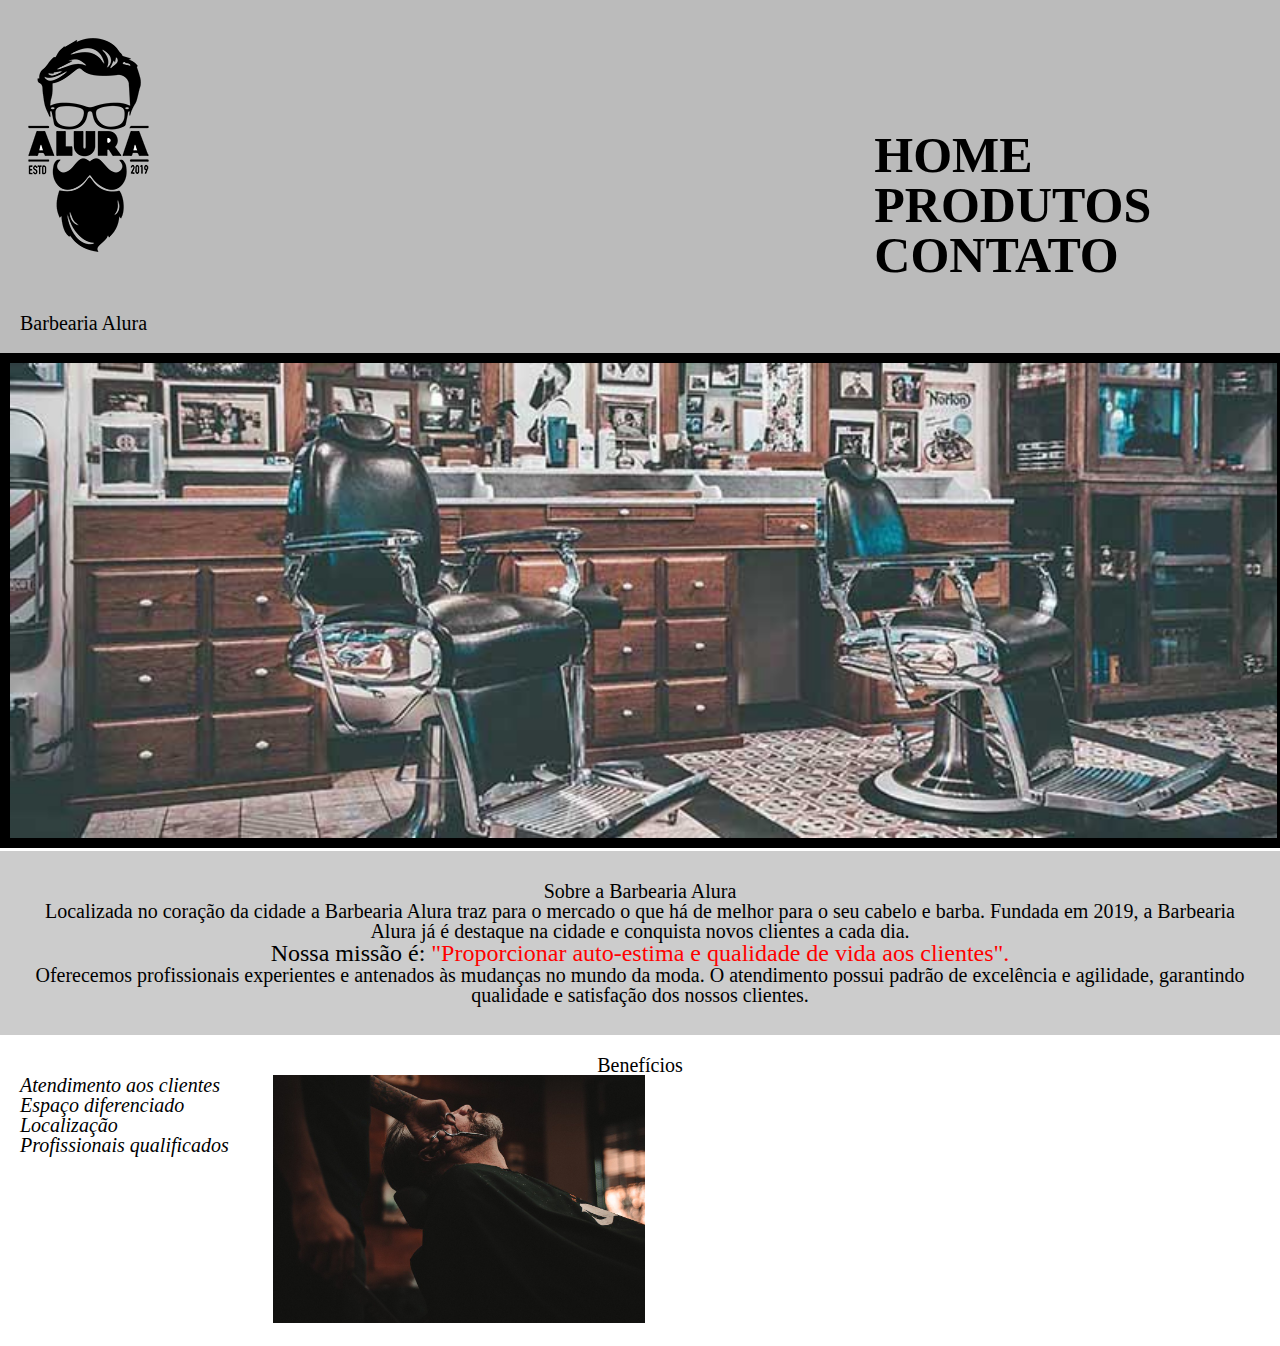
==== index.html @ 8e41bc98 "Inserir nav bar na página home" ====
<!DOCTYPE html>

<html lang="pt-br">

    <head>
       
        <meta charset="UTF-8">
        <title>Barbearia Alura</title>
        <link rel="stylesheet" href="reset.css">
        <link rel="stylesheet" href="style.css">            
        <link rel="stylesheet" href="style-home.css">

    </head>
    
        <body>
            
            <header>
                <div class="caixa">
                    <h1>
                        <img src="logo.png">
                    </h1>
    
                    <nav>
                        <ul class="nav-style">
                            <li><a href="index.html">Home</a></li>
                            <li><a href="produtos.html">Produtos</a></li>
                            <li><a href="contato.html">Contato</a></li>
                        </ul>
                    </nav>
                </div>
        </header>
    </head>
    
    <body>
        <header>
            <h1 class="tituloPrincipal">Barbearia Alura</h1>
        </header>

        <img id="banner" src="banner.jpg">

        <div class="principal">

            <h2 class="tituloCentralizado">Sobre a Barbearia Alura</h2> 

            <p>Localizada no coração da cidade a <strong>Barbearia Alura</strong> traz para o mercado o que há de melhor para o seu cabelo e barba. Fundada em 2019, a Barbearia Alura já é destaque na cidade e conquista novos clientes a cada dia.</p>
        
            <p id="missao"><em>Nossa missão é: <strong>"Proporcionar auto-estima e qualidade de vida aos clientes".</strong></em></p>
        
            <p>Oferecemos profissionais experientes e antenados às mudanças no mundo da moda. O atendimento possui padrão de excelência e agilidade, garantindo qualidade e satisfação dos nossos clientes.</p>
        </div>

        <div class="beneficios">
            
            <h3 class="tituloCentralizado">Benefícios</h3>

            <ul>
                <li class="itensBeneficios">Atendimento aos clientes</li>
                <li class="itensBeneficios">Espaço diferenciado</li>
                <li class="itensBeneficios">Localização </li>
                <li class="itensBeneficios">Profissionais qualificados</li>
            </ul>
        <img src="beneficios.jpg" class="imagemBeneficios">
        </div>
    </body>
    
</html>
---- style.css ----
header {
    background: #BBBBBB;
    padding: 20px 0;
}

.caixa {
    position: relative;
    width: 1600px;
    margin: 0 auto;
}

nav {
    position: absolute;
    top: 110px;
    right: 0px;
}

nav li {
    display: inline;
    margin: 0 0 0 18px;
}

nav a {
    text-transform: uppercase;
    color: black;
    font-weight: bold;
    font-size: 50px;
    text-decoration: none;

}

nav a:hover {
    color: #C78C19;
}

.produtos {
    width: 940px;
    margin: 0 auto;
    padding: 50px 0px;
    font-family: fantasy;
}

.produtos h2 {
    font-size: 30px;
    font-weight: bold;
}

.produtos li {
    display: inline-block;
    text-align: center;
    width: 30%;
    vertical-align: top;
    margin: 0 1.5%;
    padding: 30px 20px;
    box-sizing: border-box;
    border: 3px solid black;
    border-top: 10px solid black;
    border-bottom: 10px solid black;
    border-radius: 50px;

}

.produtos li:hover h2 {
    font-size: 38px;
}

.produtos li:hover{
    border-color: #C78C19;
}

.produtos li:active {
    border-color: #1e8d12;
}

.produto-preco {
    font-size: 28px;
    font-weight: bold;
    margin: 10px 0 0;
}

.produto-descricao {
    font-size: 20px;
}

.nav-style {
    font-family: fantasy;
}

footer {
    text-align: center;
    background: url(bg.jpg);
    padding: 40px 0;
}

.copyright {
    color: white;
    font-size: 15px;
    margin: 20px 0;
}

form {
    font-family: fantasy;
    margin: 40px;
}

main {
    width: 940px;
    margin: 0 auto;
}

form label, form p {
    display: block;
    font-size: 20px;
    margin: 0 0 5px;
}

.input-padrao {
    display: block;
    margin: 0 0 20px;
    padding: 10px 25px;
    width: 50%;
    font-family: fantasy;
    font-size: 20px;
}

.opcaoparacontato {
    display: inline-block;
    width: 50%;
    font-family: fantasy;
    font-size: 20px;
    margin: 20px 0
}

.checkbox {
    margin: 20px 0;
}

.radio {
    margin: 20px 0;
    font-size: 25px;
}

.select {
    font-family: fantasy;
}
---- style-home.css ----
Body{
    font-size: 20px;
}

#banner {
    height: 60%;
    width: 99%;
    border: 10px solid black;
}

.imagemBeneficios {
    width: 30%
    
}

.tituloPrincipal {
    padding-left: 20px;
}

.principal {
    background: #CCCCCC;
    padding: 30px
}

.tituloCentralizado {
    text-align: center;
}

p {
    text-align: center;
}

#missao {
    font-size: 24px
}

em strong{
    color: red;
}

.itensBeneficios {
    font-style: italic;
}

.beneficios {
    background: white;
    padding: 20px;
}

ul {
    display: inline-block;
    vertical-align: top;
    width: 20%;
    margin-right: 15;
}
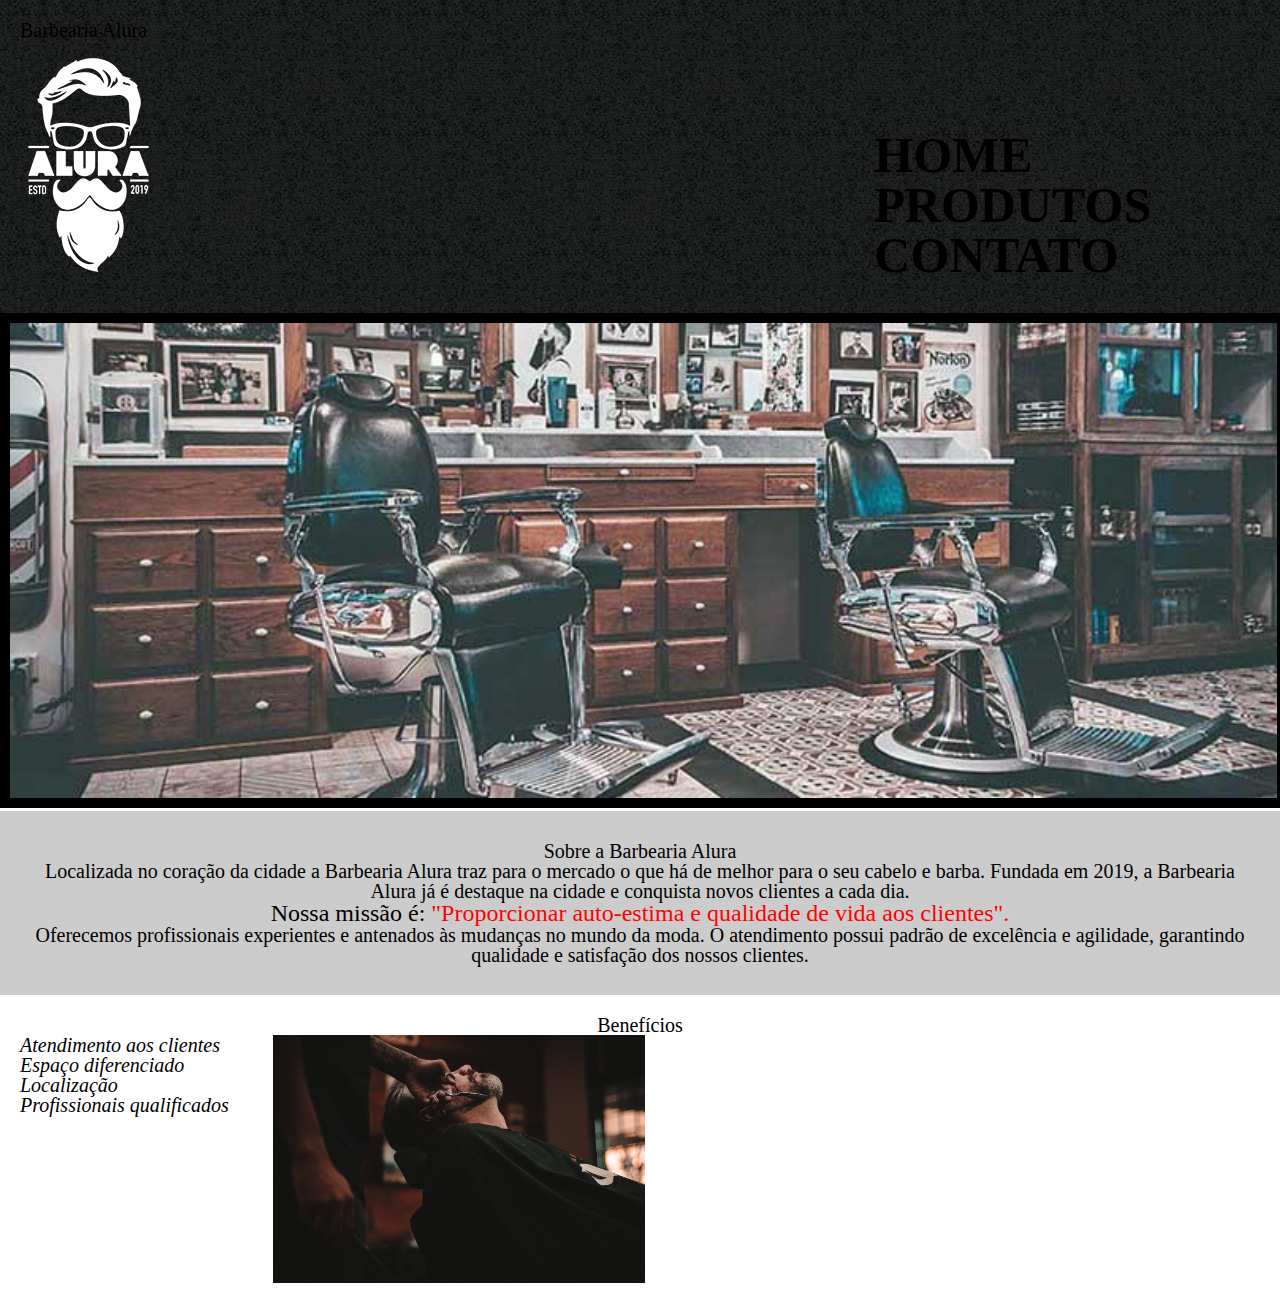
==== commit b424db98: "Mudança na legibilidade do código" ====
--- a/index.html
+++ b/index.html
@@ -10,16 +10,17 @@
         <link rel="stylesheet" href="style.css">            
         <link rel="stylesheet" href="style-home.css">
 
-    </head>
-    
-        <body>
-            
+        </head>
+        
             <header>
                 <div class="caixa">
+
+                    <h1 class="tituloPrincipal">Barbearia Alura</h1>
+
                     <h1>
-                        <img src="logo.png">
+                        <img src="logo-branco.png">
                     </h1>
-    
+
                     <nav>
                         <ul class="nav-style">
                             <li><a href="index.html">Home</a></li>
@@ -28,13 +29,10 @@
                         </ul>
                     </nav>
                 </div>
-        </header>
-    </head>
+            </header>
+        </head>
     
     <body>
-        <header>
-            <h1 class="tituloPrincipal">Barbearia Alura</h1>
-        </header>
 
         <img id="banner" src="banner.jpg">
 
--- a/style.css
+++ b/style.css
@@ -1,5 +1,5 @@
 header {
-    background: #BBBBBB;
+    background: url(bg.jpg);
     padding: 20px 0;
 }
 
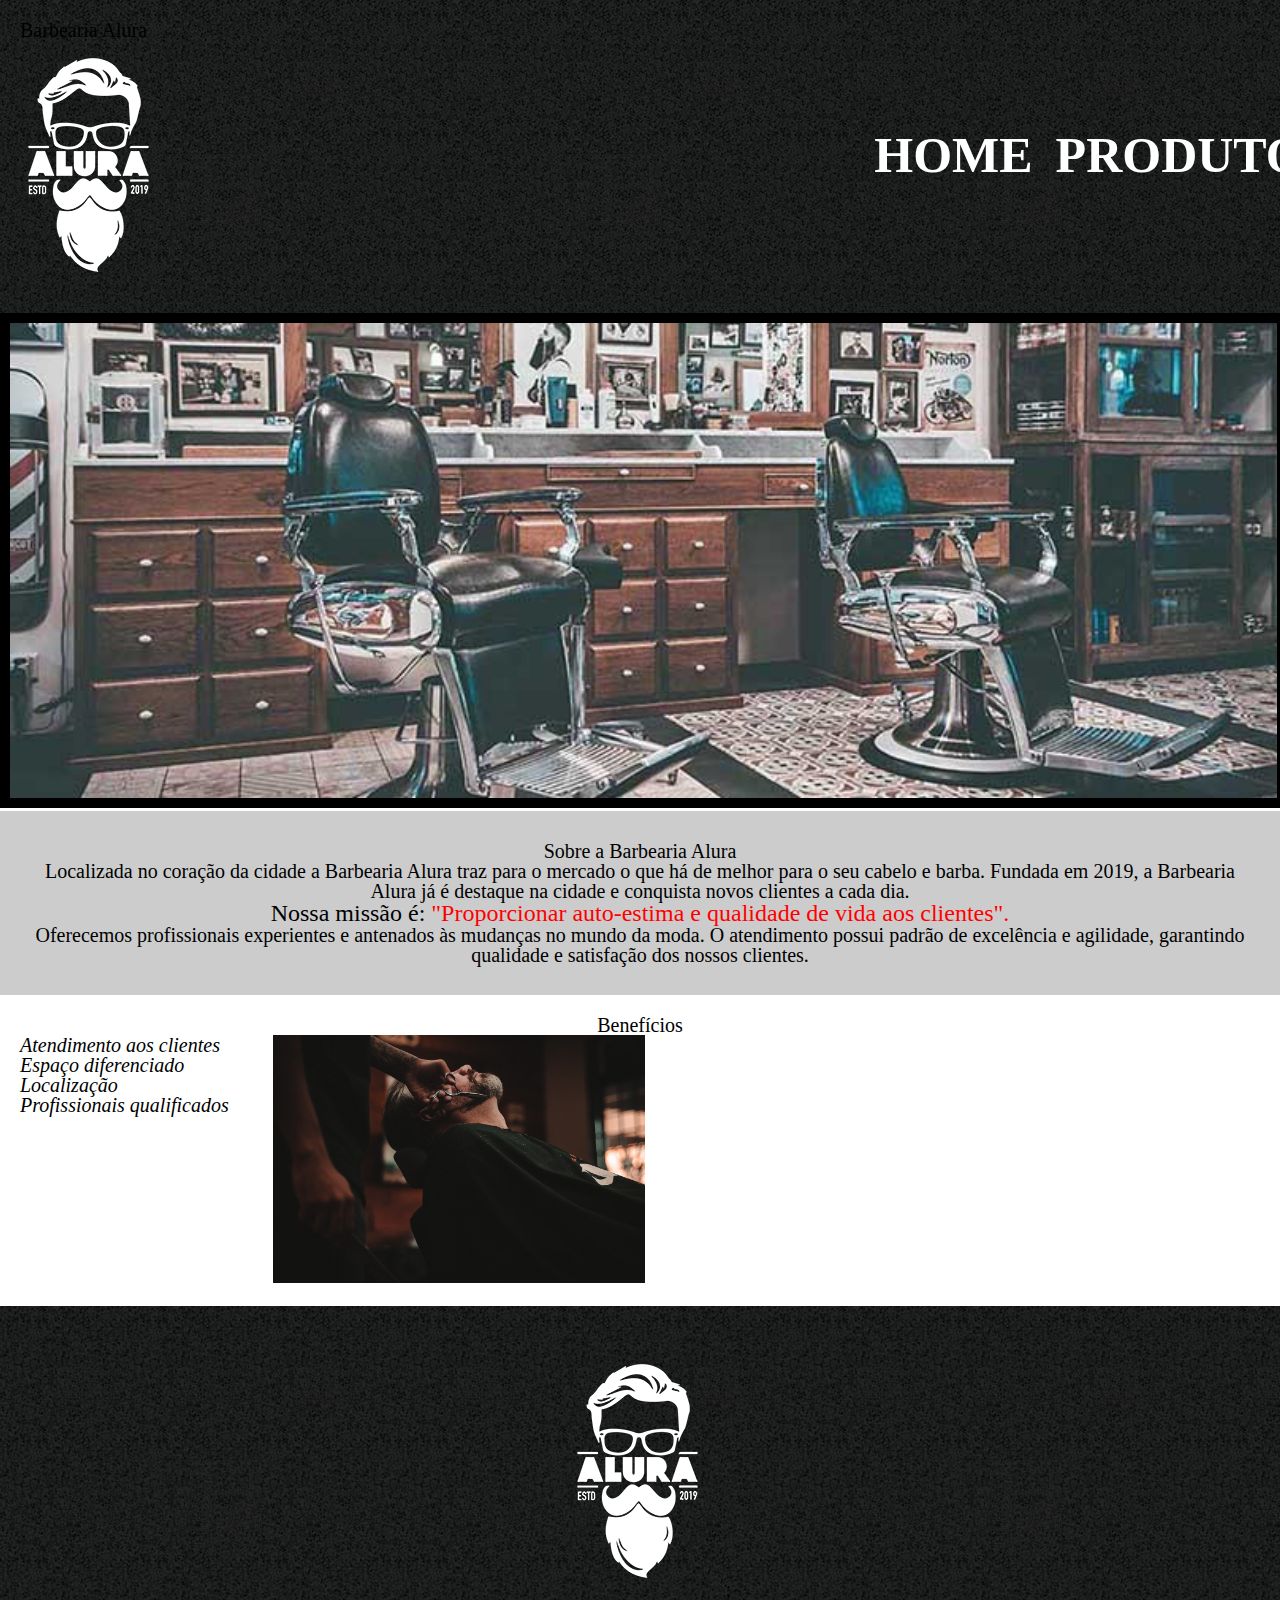
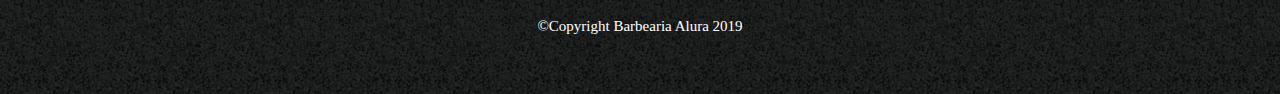
==== commit 2a4755ee: "Atualizações nav bar" ====
--- a/index.html
+++ b/index.html
@@ -6,31 +6,34 @@
        
         <meta charset="UTF-8">
         <title>Barbearia Alura</title>
-        <link rel="stylesheet" href="reset.css">
-        <link rel="stylesheet" href="style.css">            
+        <link rel="stylesheet" href="reset.css">       
         <link rel="stylesheet" href="style-home.css">
+        <link rel="stylesheet" href="navbar.css">
+        <link rel="stylesheet" href="footer.css">
 
-        </head>
+    </head>
         
-            <header>
-                <div class="caixa">
+        <header>
+             <div class="caixa">
 
-                    <h1 class="tituloPrincipal">Barbearia Alura</h1>
+                <h1 class="tituloPrincipal">Barbearia Alura</h1>
 
-                    <h1>
-                        <img src="logo-branco.png">
-                    </h1>
+                <h1>
+                    <img src="logo-branco.png">
+                </h1>
 
-                    <nav>
-                        <ul class="nav-style">
-                            <li><a href="index.html">Home</a></li>
-                            <li><a href="produtos.html">Produtos</a></li>
-                            <li><a href="contato.html">Contato</a></li>
-                        </ul>
-                    </nav>
-                </div>
-            </header>
-        </head>
+                <nav>
+                    <ul class="nav-style">
+                        <li><a href="index.html">Home</a></li>
+                        <li><a href="produtos.html">Produtos</a></li>
+                        <li><a href="contato.html">Contato</a></li>
+                    </ul>
+                </nav>
+            </div>
+        </header>
+
+    </headl>
+
     
     <body>
 
@@ -60,5 +63,12 @@
         <img src="beneficios.jpg" class="imagemBeneficios">
         </div>
     </body>
+
+    <footer>
+
+        <img src="logo-branco.png">;
+        <p class="copyright">&copy;Copyright Barbearia Alura 2019</p>
+    
+    </footer>
     
 </html>
--- a/style-home.css
+++ b/style-home.css
@@ -1,4 +1,4 @@
- Body{
+Body{
     font-size: 20px;
 }
 
--- a/navbar.css
+++ b/navbar.css
@@ -0,0 +1,39 @@
+header {
+    background: url(bg.jpg);
+    padding: 20px 0;
+}
+
+.caixa {
+    position: relative;
+    width: 1600px;
+    margin: 0 auto;
+}
+
+nav {
+    position: absolute;
+    top: 110px;
+    right: 0px;
+}
+
+nav li {
+    display: inline;
+    margin: 0 0 0 18px;
+}
+
+nav a {
+    text-transform: uppercase;
+    color: white;
+    font-weight: bold;
+    font-size: 50px;
+    text-decoration: none;
+
+}
+
+nav a:hover {
+    color: #865718;
+}
+
+.nav-style {
+    font-family: fantasy;
+    display: inline;
+}--- a/footer.css
+++ b/footer.css
@@ -0,0 +1,11 @@
+footer {
+    text-align: center;
+    background: url(bg.jpg);
+    padding: 40px 0;
+}
+
+.copyright {
+    color: white;
+    font-size: 15px;
+    margin: 20px 0;
+}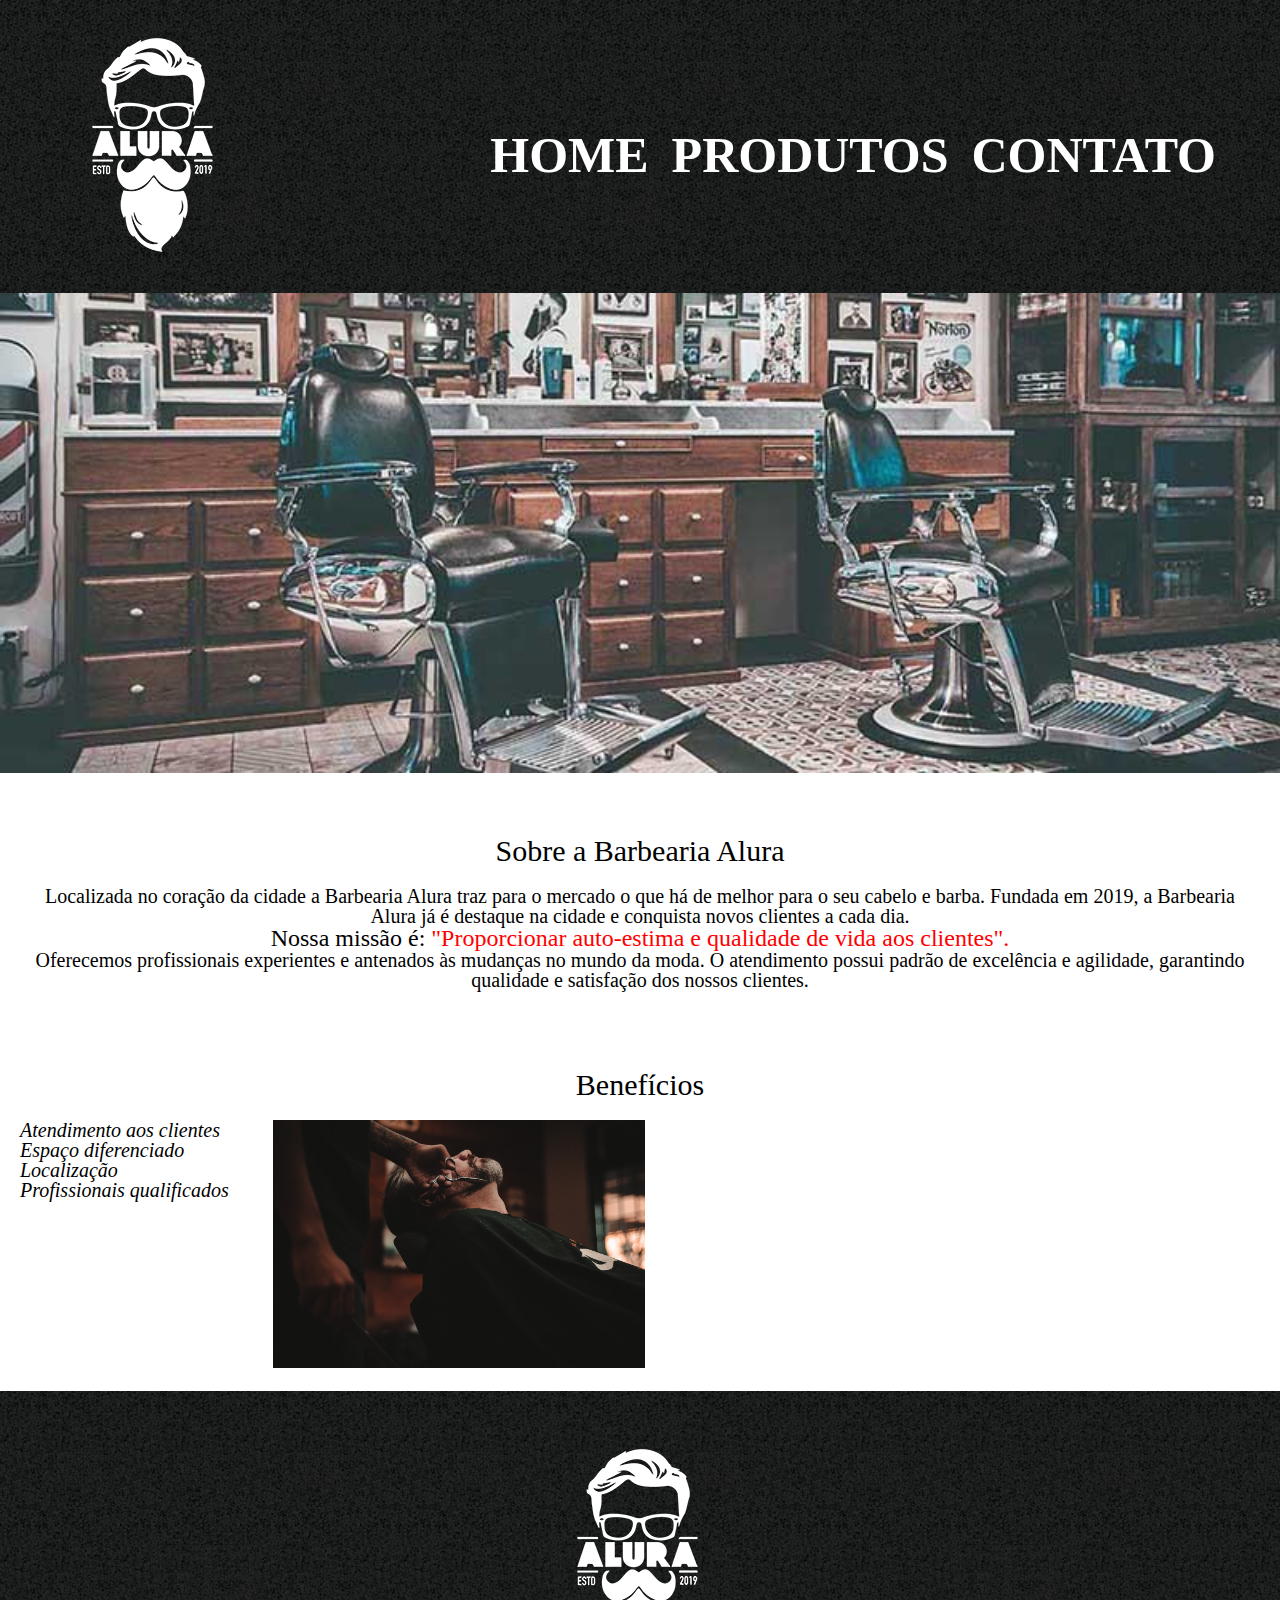
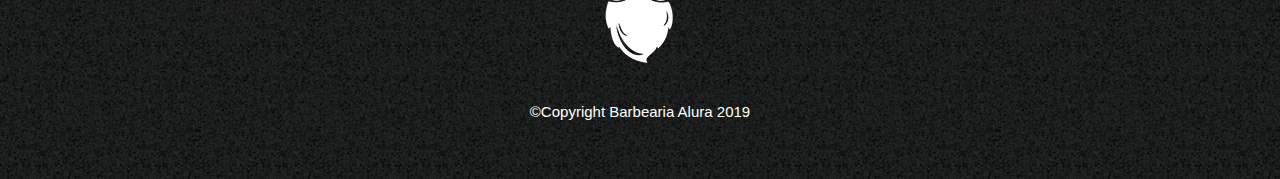
==== commit e41f8b7e: "Alterações no rodapé" ====
--- a/index.html
+++ b/index.html
@@ -16,8 +16,6 @@
         <header>
              <div class="caixa">
 
-                <h1 class="tituloPrincipal">Barbearia Alura</h1>
-
                 <h1>
                     <img src="logo-branco.png">
                 </h1>
@@ -35,13 +33,14 @@
     </headl>
 
     
-    <body>
+    <body class="body-home">
 
         <img id="banner" src="banner.jpg">
 
         <div class="principal">
 
-            <h2 class="tituloCentralizado">Sobre a Barbearia Alura</h2> 
+            <h2 class="tituloCentralizado">Sobre a Barbearia Alura</h2>
+
 
             <p>Localizada no coração da cidade a <strong>Barbearia Alura</strong> traz para o mercado o que há de melhor para o seu cabelo e barba. Fundada em 2019, a Barbearia Alura já é destaque na cidade e conquista novos clientes a cada dia.</p>
         
@@ -60,11 +59,14 @@
                 <li class="itensBeneficios">Localização </li>
                 <li class="itensBeneficios">Profissionais qualificados</li>
             </ul>
+
         <img src="beneficios.jpg" class="imagemBeneficios">
+
         </div>
+
     </body>
 
-    <footer>
+    <footer class="footer-style">
 
         <img src="logo-branco.png">;
         <p class="copyright">&copy;Copyright Barbearia Alura 2019</p>
--- a/style-home.css
+++ b/style-home.css
@@ -4,8 +4,7 @@
 
 #banner {
     height: 60%;
-    width: 99%;
-    border: 10px solid black;
+    width: 100%;
 }
 
 .imagemBeneficios {
@@ -18,12 +17,13 @@
 }
 
 .principal {
-    background: #CCCCCC;
-    padding: 30px
+    padding: 30px;
+    margin: 10px 0;
 }
 
 .tituloCentralizado {
     text-align: center;
+    padding: 20px 0;
 }
 
 p {
@@ -40,9 +40,11 @@
 
 .itensBeneficios {
     font-style: italic;
+
 }
 
 .beneficios {
+    display: inline-block;
     background: white;
     padding: 20px;
 }
@@ -54,6 +56,18 @@
     margin-right: 15;
 }
 
+.body-home {
+    font-family: fantasy;
+}
+
+h2 {
+    font-size: 30px;
+}
+
+h3 {
+    padding: 50px 0;
+    font-size: 30px;
+}
 
 
 
--- a/navbar.css
+++ b/navbar.css
@@ -5,7 +5,7 @@
 
 .caixa {
     position: relative;
-    width: 1600px;
+    width: 90%;
     margin: 0 auto;
 }
 
--- a/footer.css
+++ b/footer.css
@@ -8,4 +8,8 @@
     color: white;
     font-size: 15px;
     margin: 20px 0;
+}
+
+.footer-style {
+    font-family: Arial;
 }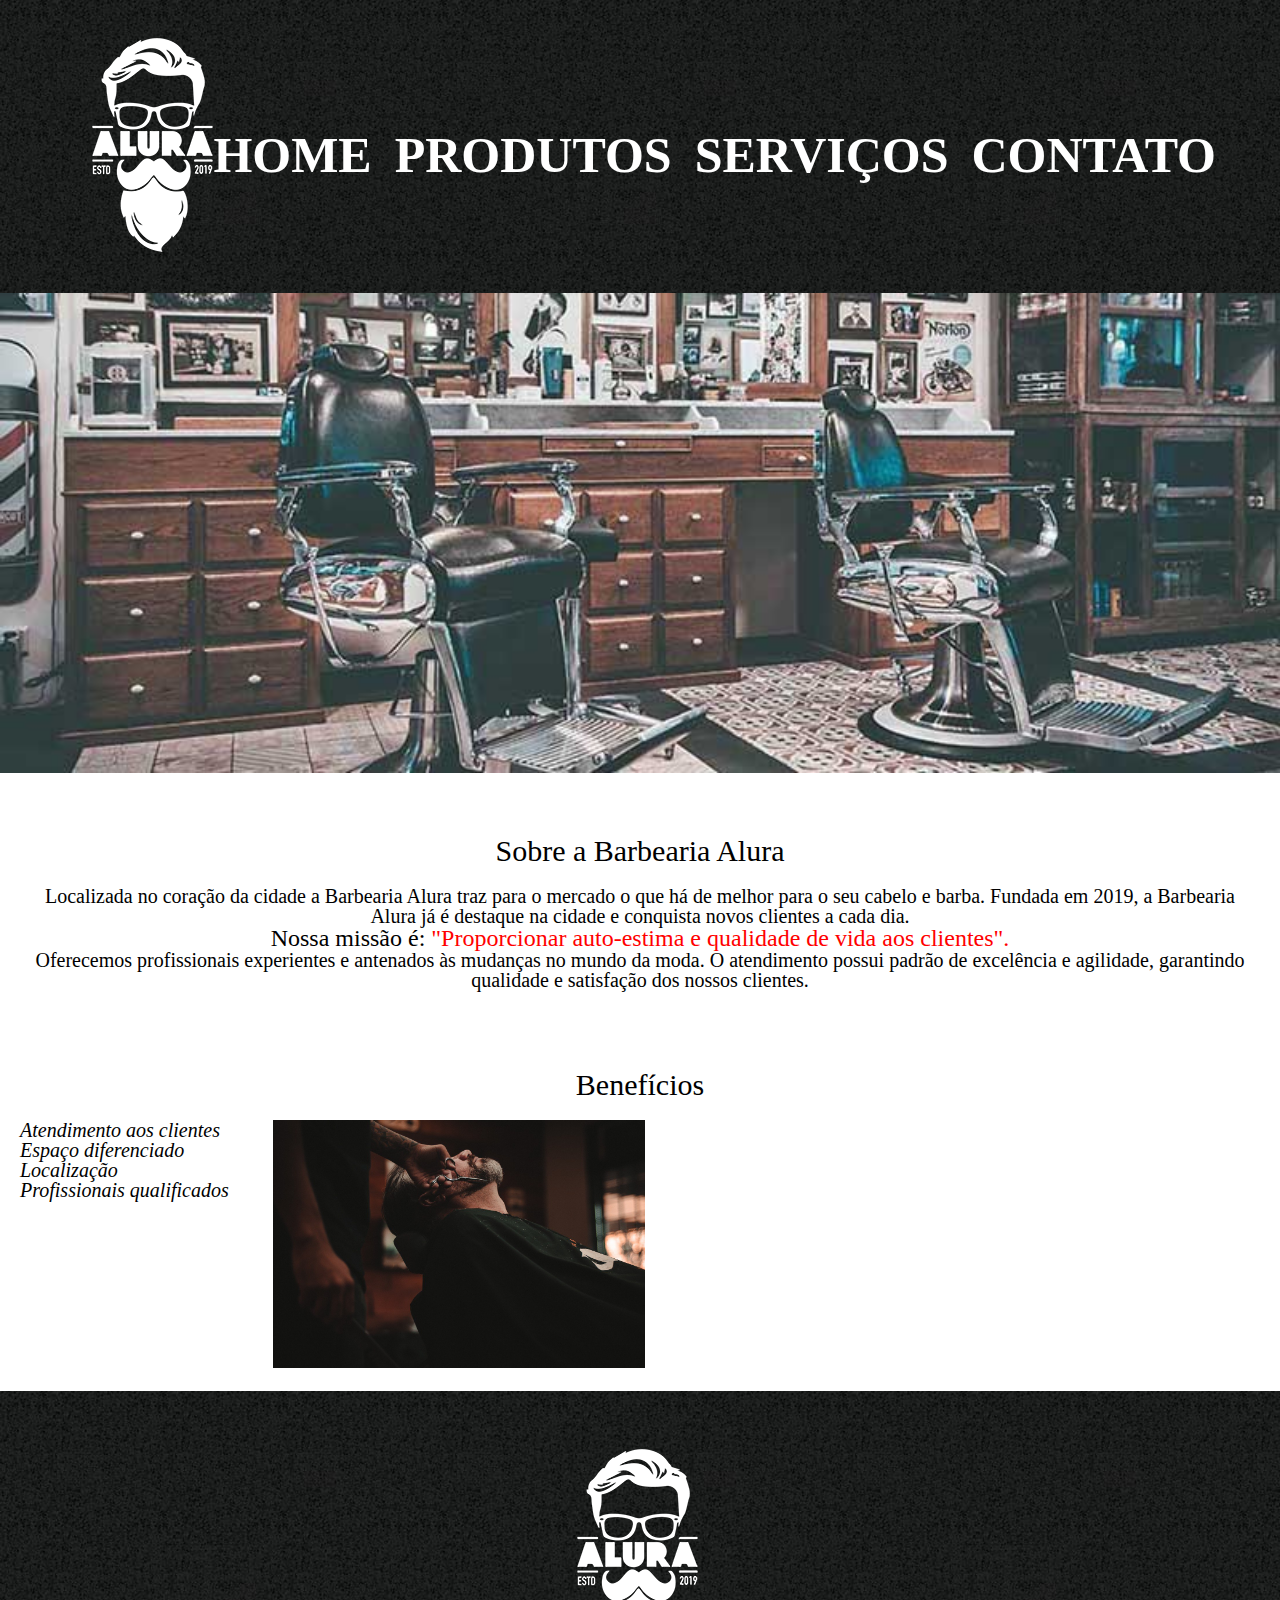
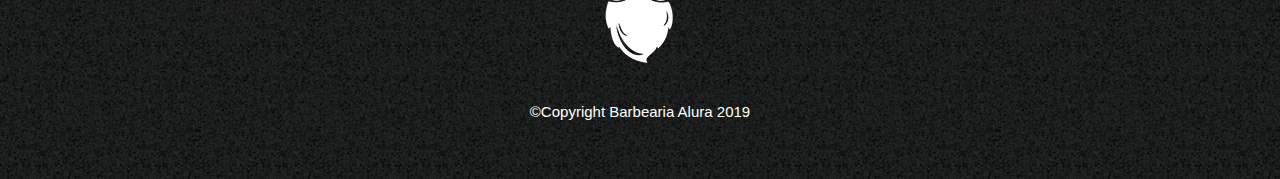
==== commit d3c60d02: "Multiplas mudanças" ====
--- a/index.html
+++ b/index.html
@@ -24,6 +24,7 @@
                     <ul class="nav-style">
                         <li><a href="index.html">Home</a></li>
                         <li><a href="produtos.html">Produtos</a></li>
+                        <li><a href="servicos.html">Serviços</a></li>
                         <li><a href="contato.html">Contato</a></li>
                     </ul>
                 </nav>
@@ -37,7 +38,7 @@
 
         <img id="banner" src="banner.jpg">
 
-        <div class="principal">
+        <section class="principal">
 
             <h2 class="tituloCentralizado">Sobre a Barbearia Alura</h2>
 
@@ -47,9 +48,9 @@
             <p id="missao"><em>Nossa missão é: <strong>"Proporcionar auto-estima e qualidade de vida aos clientes".</strong></em></p>
         
             <p>Oferecemos profissionais experientes e antenados às mudanças no mundo da moda. O atendimento possui padrão de excelência e agilidade, garantindo qualidade e satisfação dos nossos clientes.</p>
-        </div>
+        </section>
 
-        <div class="beneficios">
+        <section class="beneficios">
             
             <h3 class="tituloCentralizado">Benefícios</h3>
 
@@ -62,7 +63,7 @@
 
         <img src="beneficios.jpg" class="imagemBeneficios">
 
-        </div>
+        </section>
 
     </body>
 
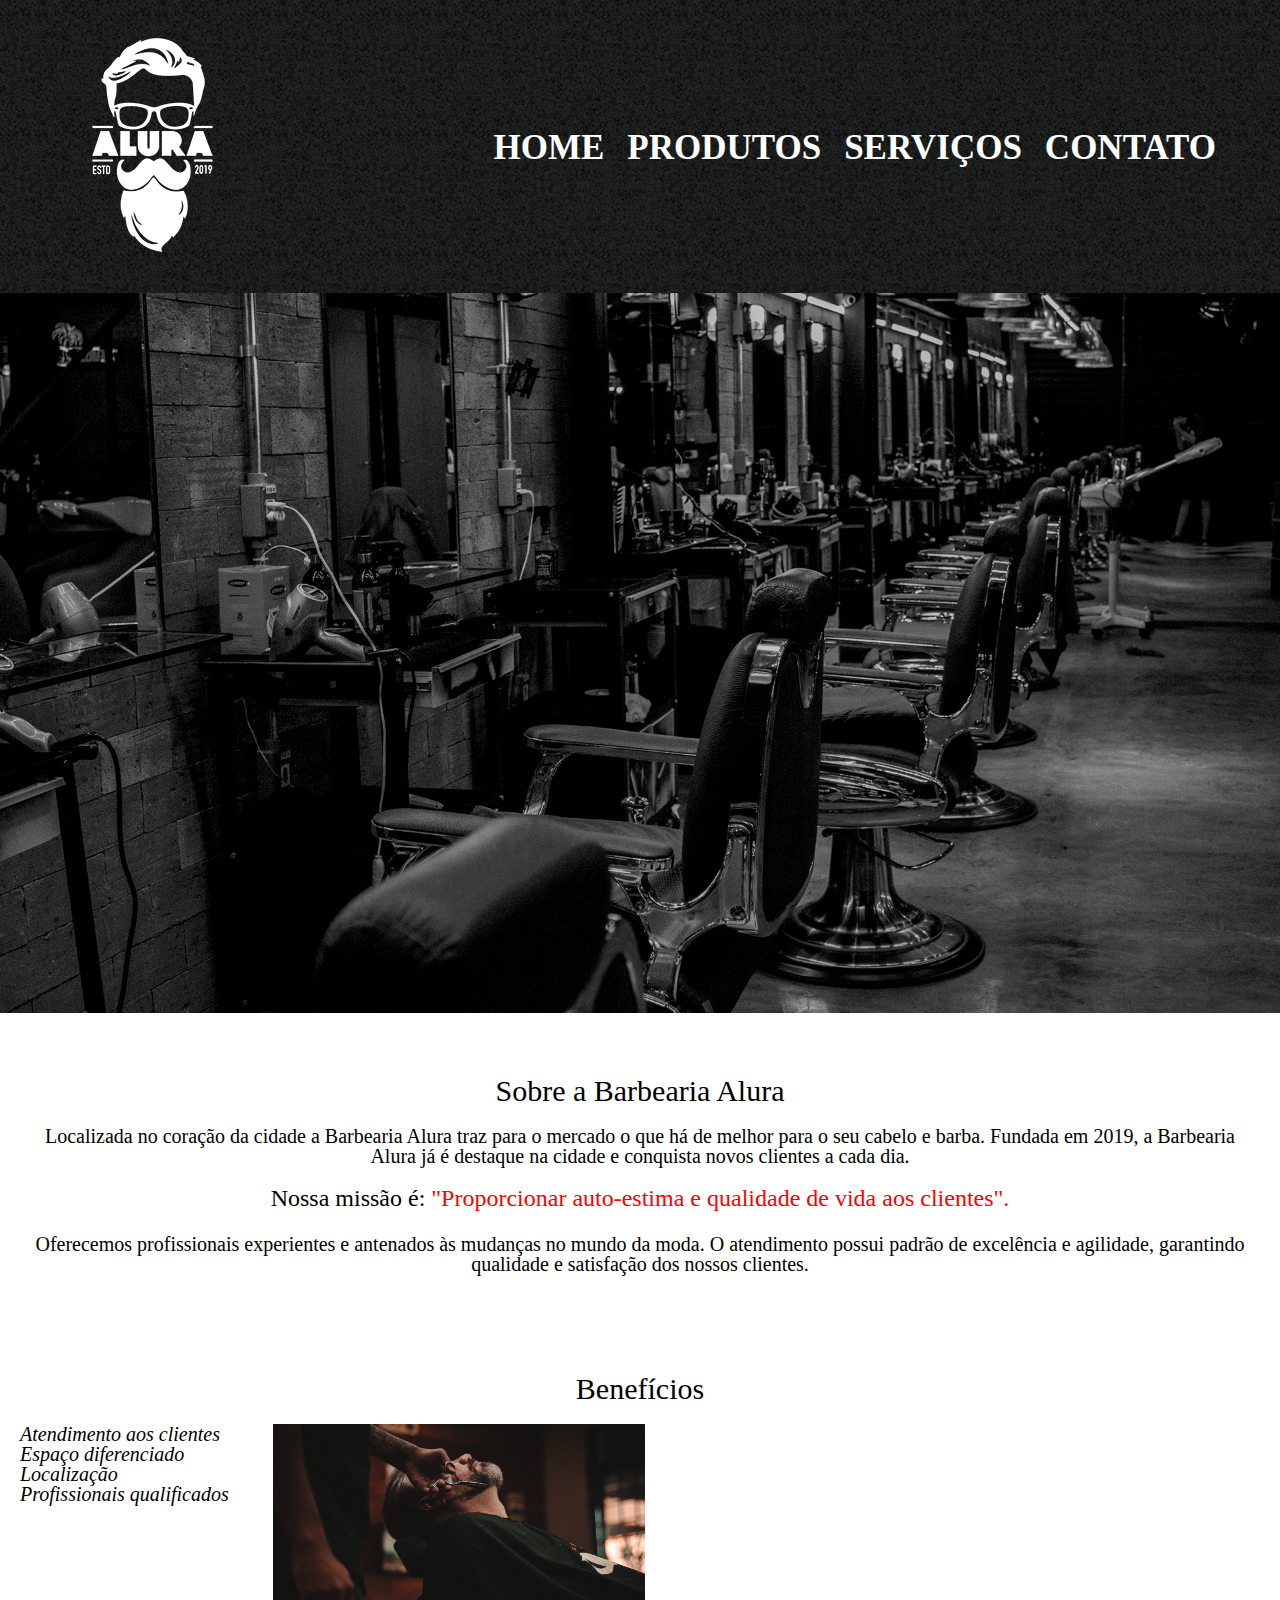
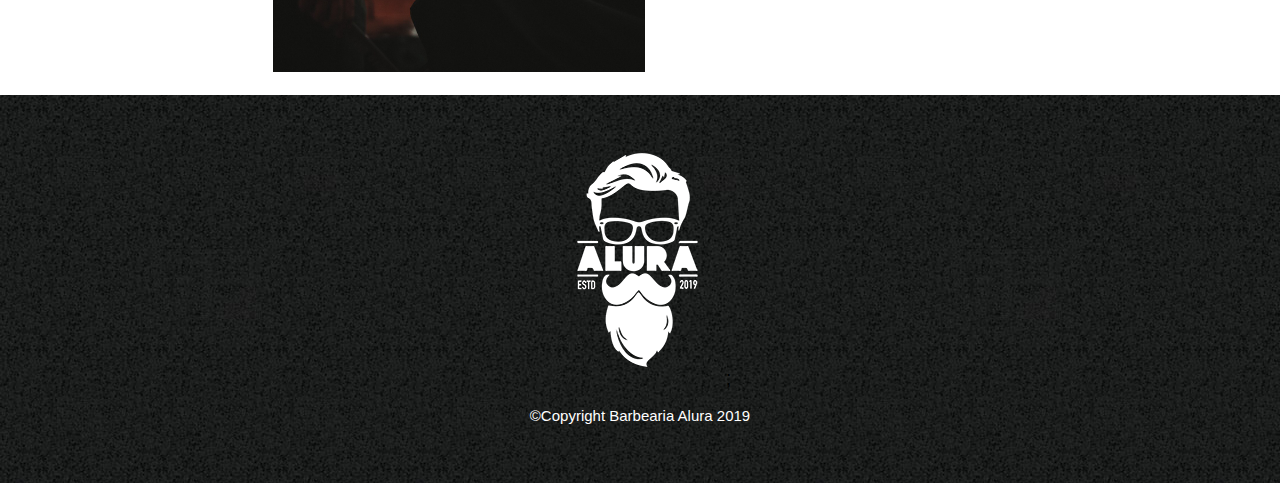
==== commit 673a23fb: "Update index.html" ====
--- a/index.html
+++ b/index.html
@@ -10,6 +10,7 @@
         <link rel="stylesheet" href="style-home.css">
         <link rel="stylesheet" href="navbar.css">
         <link rel="stylesheet" href="footer.css">
+        
 
     </head>
         
--- a/style-home.css
+++ b/style-home.css
@@ -28,7 +28,9 @@
 
 p {
     text-align: center;
+    margin: 0 0 1em;
 }
+
 
 #missao {
     font-size: 24px
@@ -71,3 +73,6 @@
 
 
 
+
+
+
--- a/navbar.css
+++ b/navbar.css
@@ -24,9 +24,8 @@
     text-transform: uppercase;
     color: white;
     font-weight: bold;
-    font-size: 50px;
+    font-size: 35px;
     text-decoration: none;
-
 }
 
 nav a:hover {
